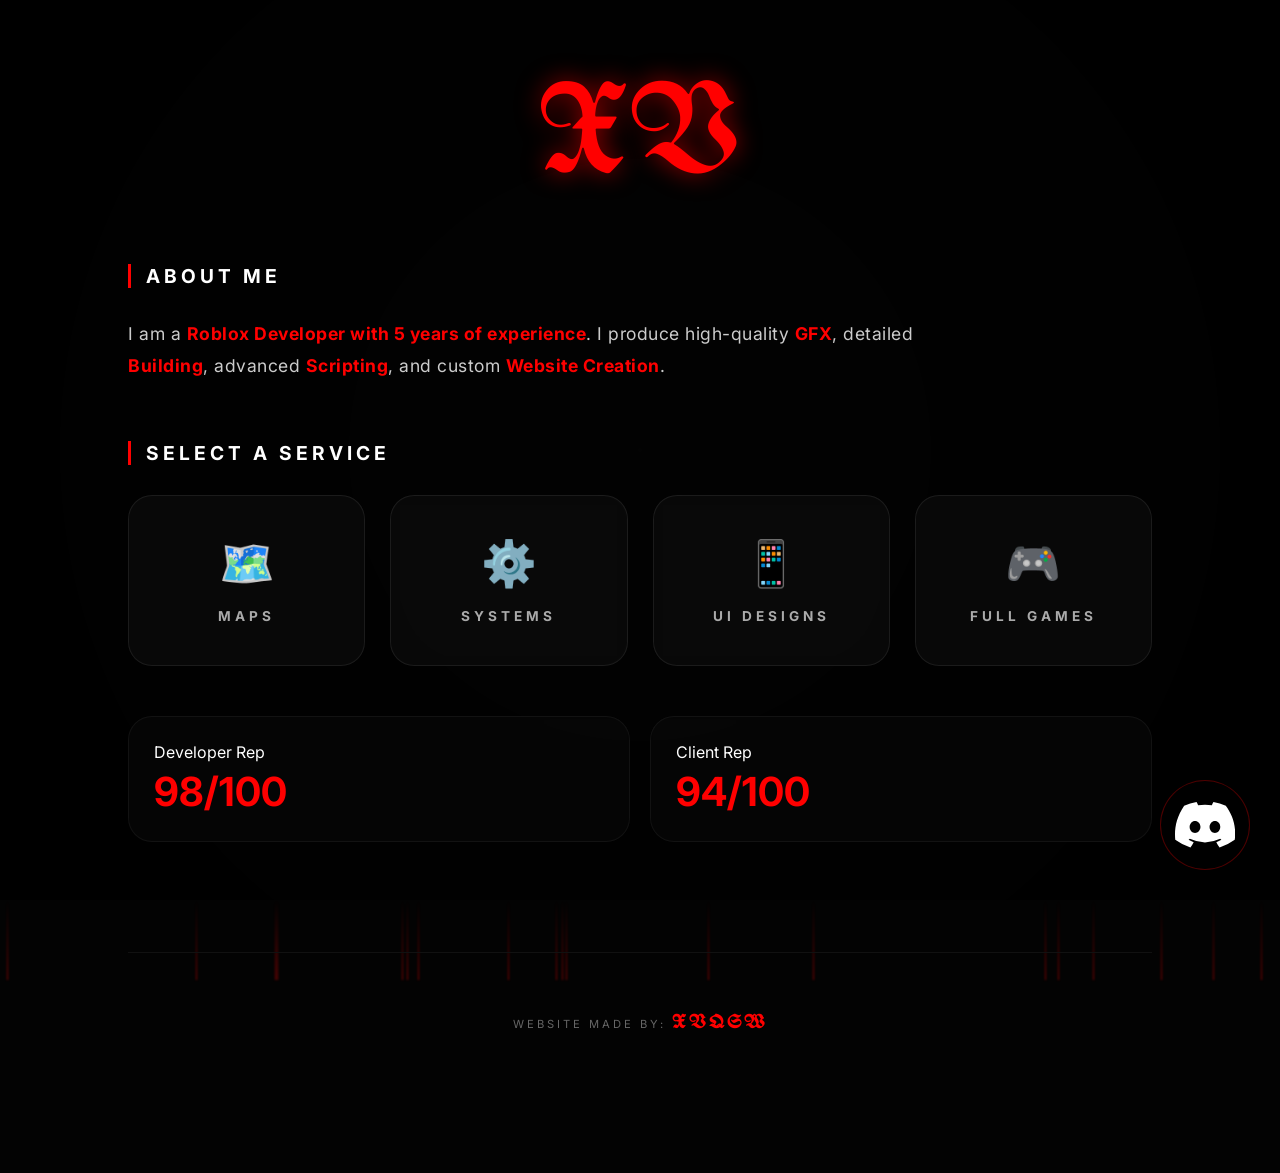
==== index.html @ 483e4d5b "Add files via upload" ====
<!DOCTYPE html>
<html lang="en">
<head>
    <meta charset="UTF-8">
    <meta name="viewport" content="width=device-width, initial-scale=1.0">
    <title>XV | Portfolio Storm</title>
    <link href="https://fonts.googleapis.com/css2?family=Inter:wght@300;400;700&family=UnifrakturMaguntia&display=swap" rel="stylesheet">
    
    <style>
        :root {
            --bg-color: #030303;
            --accent-red: #ff0000;
            --text-white: #ffffff;
            --text-dim: #666;
            --glass: rgba(255, 255, 255, 0.03);
            --card-round: 24px;
        }

        body, html {
            margin: 0; padding: 0;
            background-color: var(--bg-color);
            color: var(--text-white);
            font-family: 'Inter', sans-serif;
            overflow-x: hidden;
        }

        /* --- LIGHTNING CANVAS --- */
        #lightning-canvas {
            position: fixed;
            top: 0; left: 0;
            width: 100%; height: 100%;
            pointer-events: none;
            z-index: 5;
        }

        .storm-overlay {
            position: fixed; top: 0; left: 0; width: 100%; height: 100%;
            background: radial-gradient(circle at 50% 50%, transparent, rgba(0,0,0,0.9));
            z-index: 3; pointer-events: none;
            transition: background 0.1s;
        }

        /* Ambient Strike Glow */
        .strike-active {
            background: radial-gradient(circle at 50% 50%, rgba(255,0,0,0.05), rgba(0,0,0,0.9));
        }

        /* --- RAIN ENGINE --- */
        .rain-container { position: fixed; top: 0; left: 0; width: 100%; height: 100%; z-index: 1; pointer-events: none; filter: blur(0.8px); }
        .drop { position: absolute; background: linear-gradient(to bottom, transparent, var(--accent-red)); width: 1px; height: 80px; opacity: 0.5; }
        .ground { position: fixed; bottom: 0; width: 100%; height: 50px; z-index: 2; pointer-events: none; }
        .splash { position: absolute; bottom: 0; width: 2px; height: 2px; border-radius: 50%; border: 1px solid var(--accent-red); opacity: 0.6; animation: splashAnim 0.4s ease-out forwards; }
        @keyframes splashAnim { 0% { transform: scale(0); opacity: 0.8; } 100% { transform: scale(8); opacity: 0; } }

        /* --- UI STYLING --- */
        .content-wrapper { position: relative; z-index: 10; padding: 2rem 10% 5rem 10%; }
        .logo { font-family: 'UnifrakturMaguntia', serif; font-size: 8rem; color: var(--accent-red); text-align: center; margin: 40px 0; transition: 0.2s; text-shadow: 0 0 25px rgba(255, 0, 0, 0.6); }
        .logo-flash { text-shadow: 0 0 40px var(--accent-red), 0 0 80px var(--accent-red) !important; color: #fff !important; }
        
        h2 { text-transform: uppercase; letter-spacing: 4px; border-left: 3px solid var(--accent-red); padding-left: 15px; margin-top: 60px; margin-bottom: 30px; font-size: 1.2rem; }
        .about-text { color: #ccc; line-height: 1.8; max-width: 800px; margin: 20px 0; font-size: 1.1rem; letter-spacing: 0.5px; }
        .highlight { color: var(--accent-red); font-weight: bold; }

        /* --- MODERN ROUNDED CARDS --- */
        .service-grid { display: grid; grid-template-columns: repeat(auto-fit, minmax(220px, 1fr)); gap: 25px; margin-top: 20px; }
        .service-link { text-decoration: none; color: inherit; }
        .service-card { 
            position: relative; background: var(--glass); border: 1px solid rgba(255, 255, 255, 0.08); 
            padding: 40px 20px; text-align: center; border-radius: var(--card-round); 
            backdrop-filter: blur(15px); transition: all 0.5s cubic-bezier(0.23, 1, 0.32, 1);
            cursor: pointer; overflow: hidden;
        }
        .service-card:hover { border-color: rgba(255, 0, 0, 0.5); background: rgba(255, 255, 255, 0.06); transform: translateY(-10px); }
        .service-card .icon { font-size: 2.8rem; margin-bottom: 15px; display: block; transition: 0.4s; }
        .service-card:hover .icon { transform: scale(1.2); filter: drop-shadow(0 0 15px var(--accent-red)); }
        .service-card span.label { text-transform: uppercase; letter-spacing: 4px; font-weight: 700; font-size: 0.85rem; color: #aaa; transition: 0.3s; }

        .rep-box { flex: 1; background: rgba(255,255,255,0.02); padding: 25px; border-radius: var(--card-round); border: 1px solid rgba(255,255,255,0.05); margin: 10px 0; backdrop-filter: blur(5px); }
        .score { font-size: 2.5rem; font-weight: bold; color: var(--accent-red); margin-top: 5px; }
        .proof-container { background: rgba(0,0,0,0.4); border: 1px solid #222; padding: 5px; border-radius: 15px; overflow: hidden; }
        .proof-item { display: flex; justify-content: space-between; padding: 15px 25px; border-bottom: 1px solid #111; }

        footer { text-align: center; padding: 60px 40px; color: var(--text-dim); font-size: 0.7rem; letter-spacing: 3px; text-transform: uppercase; border-top: 1px solid #111; margin-top: 100px; }
        footer b { color: var(--accent-red); font-family: 'UnifrakturMaguntia', serif; font-size: 1.2rem; }

        .discord-wrapper { position: fixed; bottom: 30px; right: 30px; display: flex; align-items: center; gap: 15px; z-index: 1000; }
        .discord-float { width: 60px; height: 60px; background: rgba(0, 0, 0, 0.6); border: 1px solid rgba(255, 0, 0, 0.3); border-radius: 50%; display: flex; justify-content: center; align-items: center; backdrop-filter: blur(15px); transition: 0.4s; padding: 14px; }
        .discord-float svg { fill: var(--text-white); width: 100%; transition: 0.4s; }
        .discord-wrapper:hover .discord-float { border-color: var(--accent-red); box-shadow: 0 0 30px rgba(255, 0, 0, 0.4); transform: scale(1.1); }
    </style>
</head>
<body>

    <canvas id="lightning-canvas"></canvas>
    <div class="storm-overlay" id="overlay"></div>
    
    <div class="rain-container"></div>
    <div class="ground"></div>

    <div class="discord-wrapper">
        <a href="https://discord.gg/WaR3h4JqYm" target="_blank" class="discord-float">
            <svg viewBox="0 0 127.14 96.36"><path d="M107.7,8.07A105.15,105.15,0,0,0,81.47,0a72.06,72.06,0,0,0-3.36,6.83A97.68,97.68,0,0,0,49,6.83,72.06,72.06,0,0,0,45.64,0,105.89,105.89,0,0,0,19.39,8.09C2.71,32.65-1.71,56.6.54,80.21h0A105.73,105.73,0,0,0,32.71,96.36,77.7,77.7,0,0,0,39.6,85.25a68.42,68.42,0,0,1-10.85-5.18c.91-.66,1.8-1.34,2.66-2a75.57,75.57,0,0,0,64.32,0c.87.71,1.76,1.39,2.66,2a68.68,68.68,0,0,1-10.87,5.19,77,77,0,0,0,6.89,11.1,105.25,105.25,0,0,0,32.19-16.14h0C130.46,50.45,121.37,26.85,107.7,8.07ZM42.45,65.69C36.18,65.69,31,60,31,53s5.09-12.73,11.41-12.73S54.08,46,53.92,53,48.75,65.69,42.45,65.69Zm42.24,0C78.41,65.69,73.25,60,73.25,53s5.09-12.73,11.44-12.73S96.08,46,95.92,53,90.77,65.69,84.69,65.69Z"/></svg>
        </a>
    </div>

    <div class="content-wrapper">
        <div class="logo" id="logo">XV</div>
        
        <h2>About Me</h2>
        <p class="about-text">
            I am a <span class="highlight">Roblox Developer with 5 years of experience</span>.
            I produce high-quality <span class="highlight">GFX</span>, detailed <span class="highlight">Building</span>, advanced <span class="highlight">Scripting</span>, and custom <span class="highlight">Website Creation</span>.
        </p>

        <h2>Select a Service</h2>
        <div class="service-grid">
            <a href="map.html" class="service-link">
                <div class="service-card"><span class="icon">🗺️</span><span class="label">Maps</span></div>
            </a>
            <a href="system.html" class="service-link">
                <div class="service-card"><span class="icon">⚙️</span><span class="label">Systems</span></div>
            </a>
            <a href="ui.html" class="service-link">
                <div class="service-card"><span class="icon">📱</span><span class="label">UI Designs</span></div>
            </a>
            <a href="game.html" class="service-link">
                <div class="service-card"><span class="icon">🎮</span><span class="label">Full Games</span></div>
            </a>
        </div>

        <div style="display:flex; gap:20px; flex-wrap: wrap; margin-top: 40px;">
            <div class="rep-box">Developer Rep <div class="score">98/100</div></div>
            <div class="rep-box">Client Rep <div class="score">94/100</div></div>
        </div>

        <footer>Website made by: <b>xvqsw</b></footer>
    </div>

    <script>
        // --- RAIN ENGINE ---
        const rainContainer = document.querySelector('.rain-container');
        function createRain() {
            const drop = document.createElement('div');
            const posX = Math.random() * window.innerWidth;
            const duration = Math.random() * 0.3 + 0.3;
            drop.classList.add('drop');
            drop.style.left = posX + 'px';
            drop.style.animation = `fall ${duration}s linear forwards`;
            rainContainer.appendChild(drop);
            setTimeout(() => drop.remove(), duration * 1000);
        }
        setInterval(createRain, 20);

        // --- REALISTIC LIGHTNING ENGINE ---
        const canvas = document.getElementById('lightning-canvas');
        const ctx = canvas.getContext('2d');
        const overlay = document.getElementById('overlay');
        const logo = document.getElementById('logo');

        function resize() {
            canvas.width = window.innerWidth;
            canvas.height = window.innerHeight;
        }
        window.addEventListener('resize', resize);
        resize();

        function createLightning() {
            const x = Math.random() * canvas.width;
            const y = 0;
            const segments = 15;
            const boltColor = "rgba(255, 255, 255, 0.8)";
            const glowColor = "rgba(255, 0, 0, 0.5)";

            ctx.shadowBlur = 15;
            ctx.shadowColor = "red";
            ctx.strokeStyle = boltColor;
            ctx.lineWidth = 2;

            ctx.beginPath();
            ctx.moveTo(x, y);

            let curX = x;
            let curY = y;

            for (let i = 0; i < segments; i++) {
                curX += (Math.random() - 0.5) * 100;
                curY += (canvas.height / segments);
                ctx.lineTo(curX, curY);
            }
            ctx.stroke();

            // Atmospheric effects
            overlay.classList.add('strike-active');
            logo.classList.add('logo-flash');

            setTimeout(() => {
                ctx.clearRect(0, 0, canvas.width, canvas.height);
                overlay.classList.remove('strike-active');
                logo.classList.remove('logo-flash');
            }, 100);
        }

        function lightningLoop() {
            if (Math.random() > 0.94) {
                createLightning();
                // Double strike chance
                if (Math.random() > 0.3) setTimeout(createLightning, 150);
            }
            setTimeout(lightningLoop, Math.random() * 2000 + 500);
        }
        lightningLoop();

        const styleSheet = document.createElement("style");
        styleSheet.innerText = `@keyframes fall { to { transform: translateY(100vh); } }`;
        document.head.appendChild(styleSheet);
    </script>
</body>
</html>
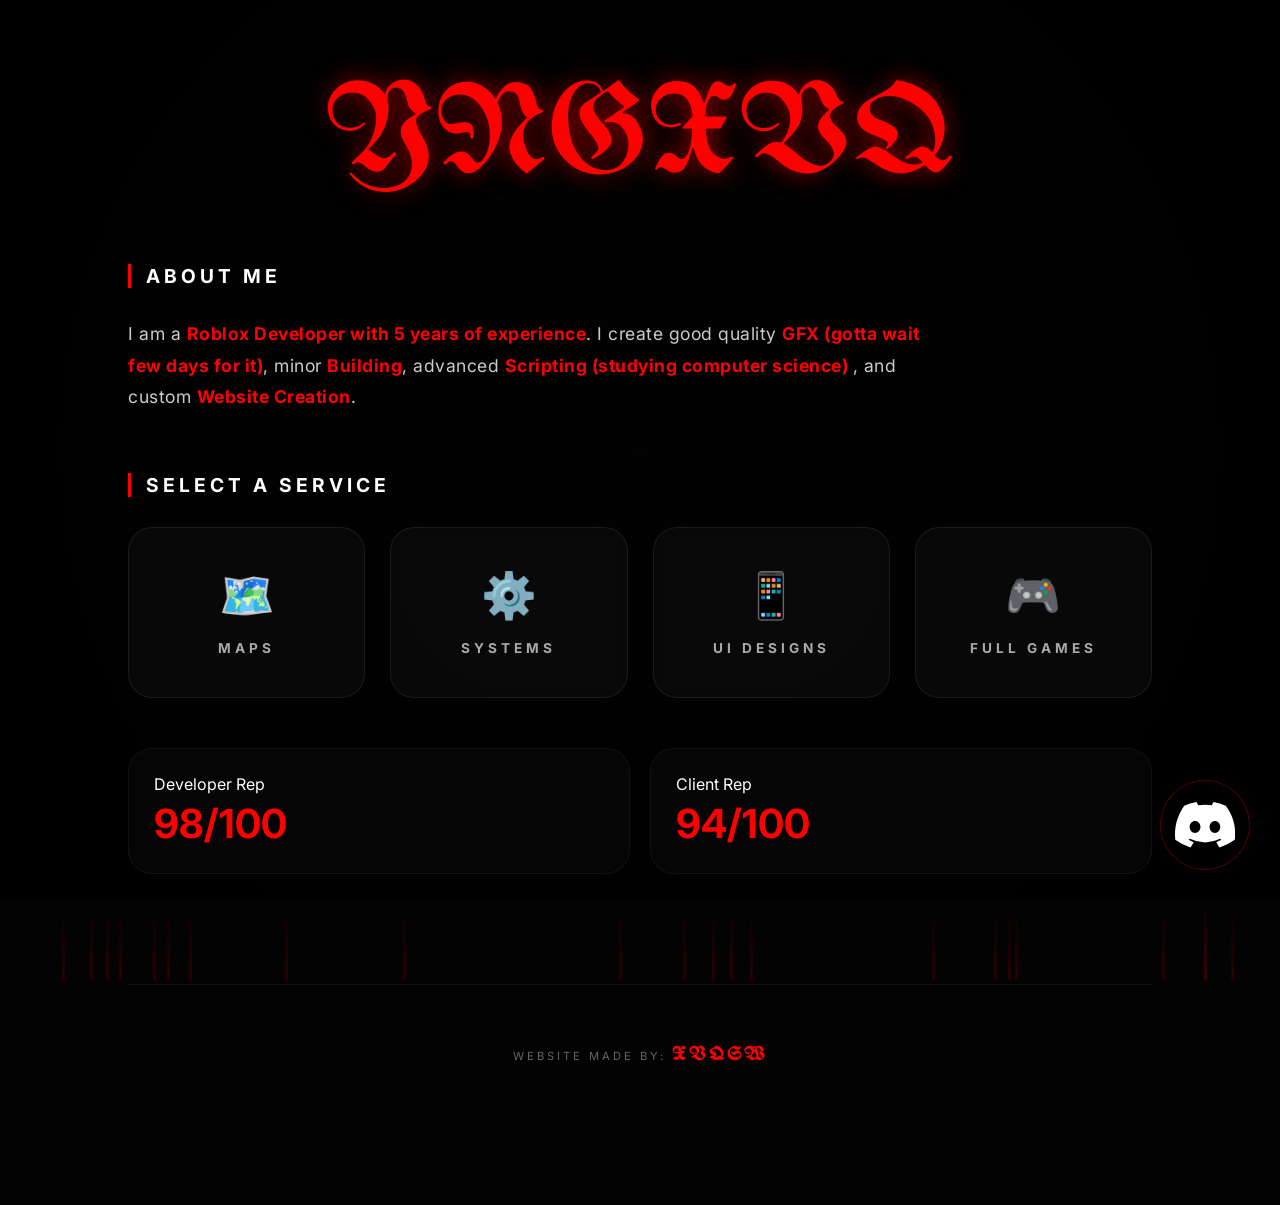
==== commit 7af7d942: "Revise index.html with new content and styles Updated the portfolio page content and styling." ====
--- a/index.html
+++ b/index.html
@@ -104,12 +104,12 @@
     </div>
 
     <div class="content-wrapper">
-        <div class="logo" id="logo">XV</div>
+        <div class="logo" id="logo">YNGXVQ</div>
         
         <h2>About Me</h2>
         <p class="about-text">
             I am a <span class="highlight">Roblox Developer with 5 years of experience</span>.
-            I produce high-quality <span class="highlight">GFX</span>, detailed <span class="highlight">Building</span>, advanced <span class="highlight">Scripting</span>, and custom <span class="highlight">Website Creation</span>.
+            I create good quality <span class="highlight">GFX (gotta wait few days for it)</span>, minor <span class="highlight">Building</span>, advanced <span class="highlight">Scripting (studying computer science) </span>, and custom <span class="highlight">Website Creation</span>.
         </p>
 
         <h2>Select a Service</h2>
@@ -215,4 +215,4 @@
         document.head.appendChild(styleSheet);
     </script>
 </body>
-</html>+</html>
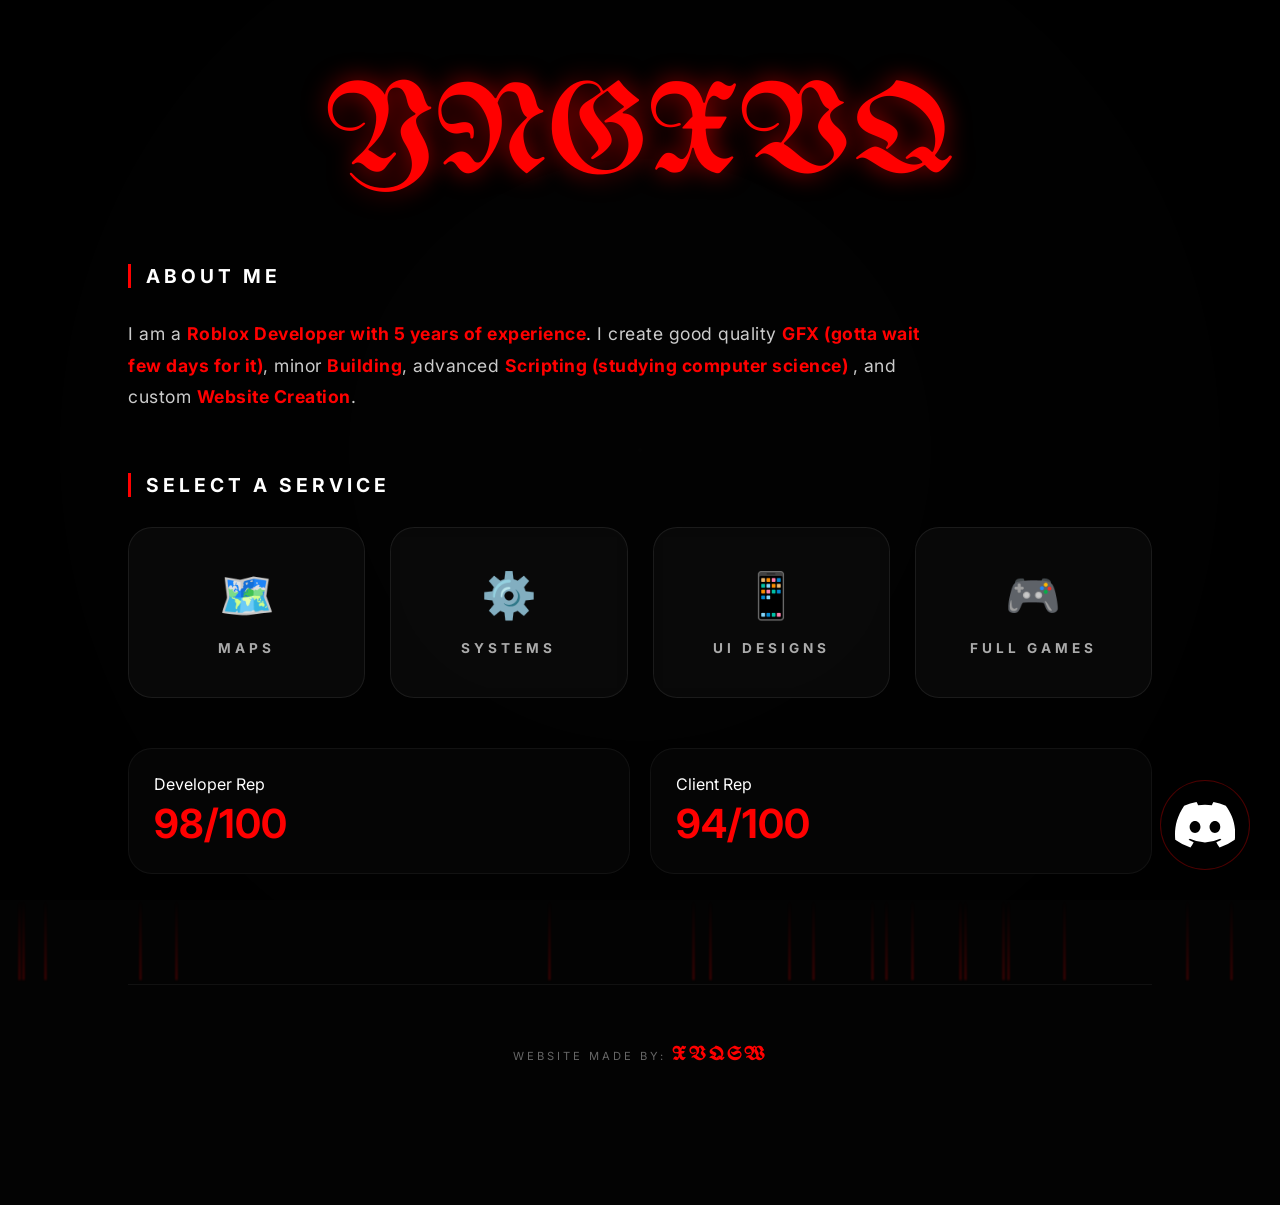
==== commit 32c5f321: "Update index.html" ====
--- a/index.html
+++ b/index.html
@@ -3,7 +3,7 @@
 <head>
     <meta charset="UTF-8">
     <meta name="viewport" content="width=device-width, initial-scale=1.0">
-    <title>XV | Portfolio Storm</title>
+    <title>XV | Portfolio</title>
     <link href="https://fonts.googleapis.com/css2?family=Inter:wght@300;400;700&family=UnifrakturMaguntia&display=swap" rel="stylesheet">
     
     <style>
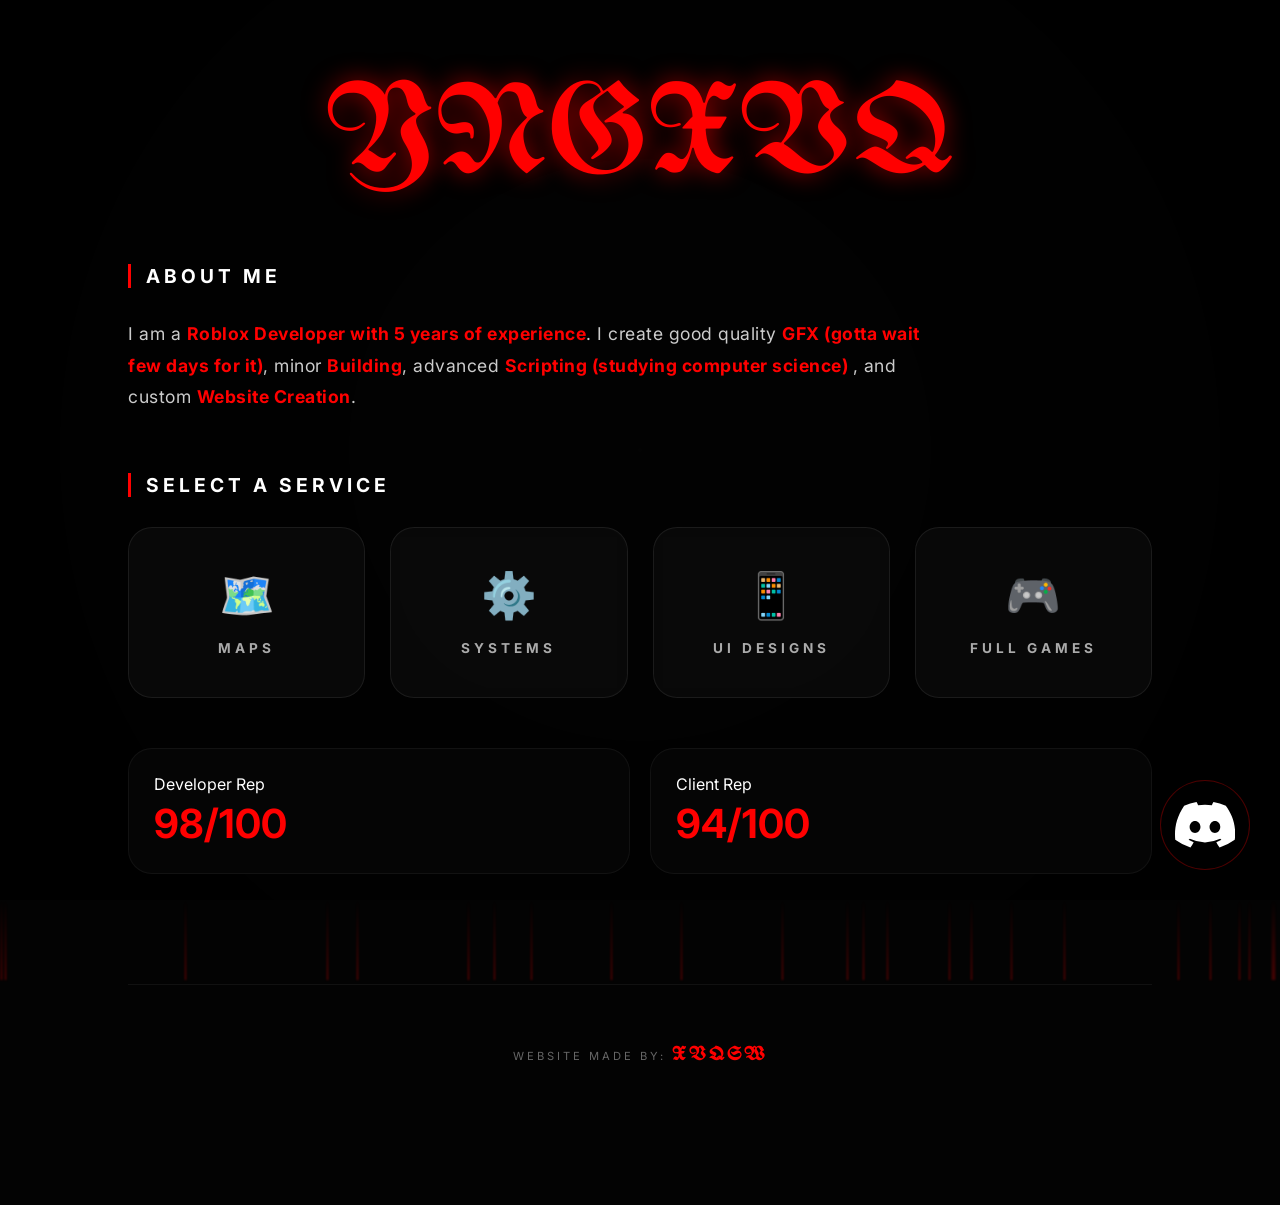
==== commit f2f34900: "Fix HTML structure and formatting issues" ====
--- a/index.html
+++ b/index.html
@@ -24,7 +24,6 @@
             overflow-x: hidden;
         }
 
-        /* --- LIGHTNING CANVAS --- */
         #lightning-canvas {
             position: fixed;
             top: 0; left: 0;
@@ -40,19 +39,16 @@
             transition: background 0.1s;
         }
 
-        /* Ambient Strike Glow */
         .strike-active {
             background: radial-gradient(circle at 50% 50%, rgba(255,0,0,0.05), rgba(0,0,0,0.9));
         }
 
-        /* --- RAIN ENGINE --- */
         .rain-container { position: fixed; top: 0; left: 0; width: 100%; height: 100%; z-index: 1; pointer-events: none; filter: blur(0.8px); }
         .drop { position: absolute; background: linear-gradient(to bottom, transparent, var(--accent-red)); width: 1px; height: 80px; opacity: 0.5; }
         .ground { position: fixed; bottom: 0; width: 100%; height: 50px; z-index: 2; pointer-events: none; }
         .splash { position: absolute; bottom: 0; width: 2px; height: 2px; border-radius: 50%; border: 1px solid var(--accent-red); opacity: 0.6; animation: splashAnim 0.4s ease-out forwards; }
         @keyframes splashAnim { 0% { transform: scale(0); opacity: 0.8; } 100% { transform: scale(8); opacity: 0; } }
-
-        /* --- UI STYLING --- */
+        
         .content-wrapper { position: relative; z-index: 10; padding: 2rem 10% 5rem 10%; }
         .logo { font-family: 'UnifrakturMaguntia', serif; font-size: 8rem; color: var(--accent-red); text-align: center; margin: 40px 0; transition: 0.2s; text-shadow: 0 0 25px rgba(255, 0, 0, 0.6); }
         .logo-flash { text-shadow: 0 0 40px var(--accent-red), 0 0 80px var(--accent-red) !important; color: #fff !important; }
@@ -61,7 +57,6 @@
         .about-text { color: #ccc; line-height: 1.8; max-width: 800px; margin: 20px 0; font-size: 1.1rem; letter-spacing: 0.5px; }
         .highlight { color: var(--accent-red); font-weight: bold; }
 
-        /* --- MODERN ROUNDED CARDS --- */
         .service-grid { display: grid; grid-template-columns: repeat(auto-fit, minmax(220px, 1fr)); gap: 25px; margin-top: 20px; }
         .service-link { text-decoration: none; color: inherit; }
         .service-card { 
@@ -137,7 +132,6 @@
     </div>
 
     <script>
-        // --- RAIN ENGINE ---
         const rainContainer = document.querySelector('.rain-container');
         function createRain() {
             const drop = document.createElement('div');
@@ -151,7 +145,6 @@
         }
         setInterval(createRain, 20);
 
-        // --- REALISTIC LIGHTNING ENGINE ---
         const canvas = document.getElementById('lightning-canvas');
         const ctx = canvas.getContext('2d');
         const overlay = document.getElementById('overlay');
@@ -189,7 +182,6 @@
             }
             ctx.stroke();
 
-            // Atmospheric effects
             overlay.classList.add('strike-active');
             logo.classList.add('logo-flash');
 
@@ -203,7 +195,6 @@
         function lightningLoop() {
             if (Math.random() > 0.94) {
                 createLightning();
-                // Double strike chance
                 if (Math.random() > 0.3) setTimeout(createLightning, 150);
             }
             setTimeout(lightningLoop, Math.random() * 2000 + 500);
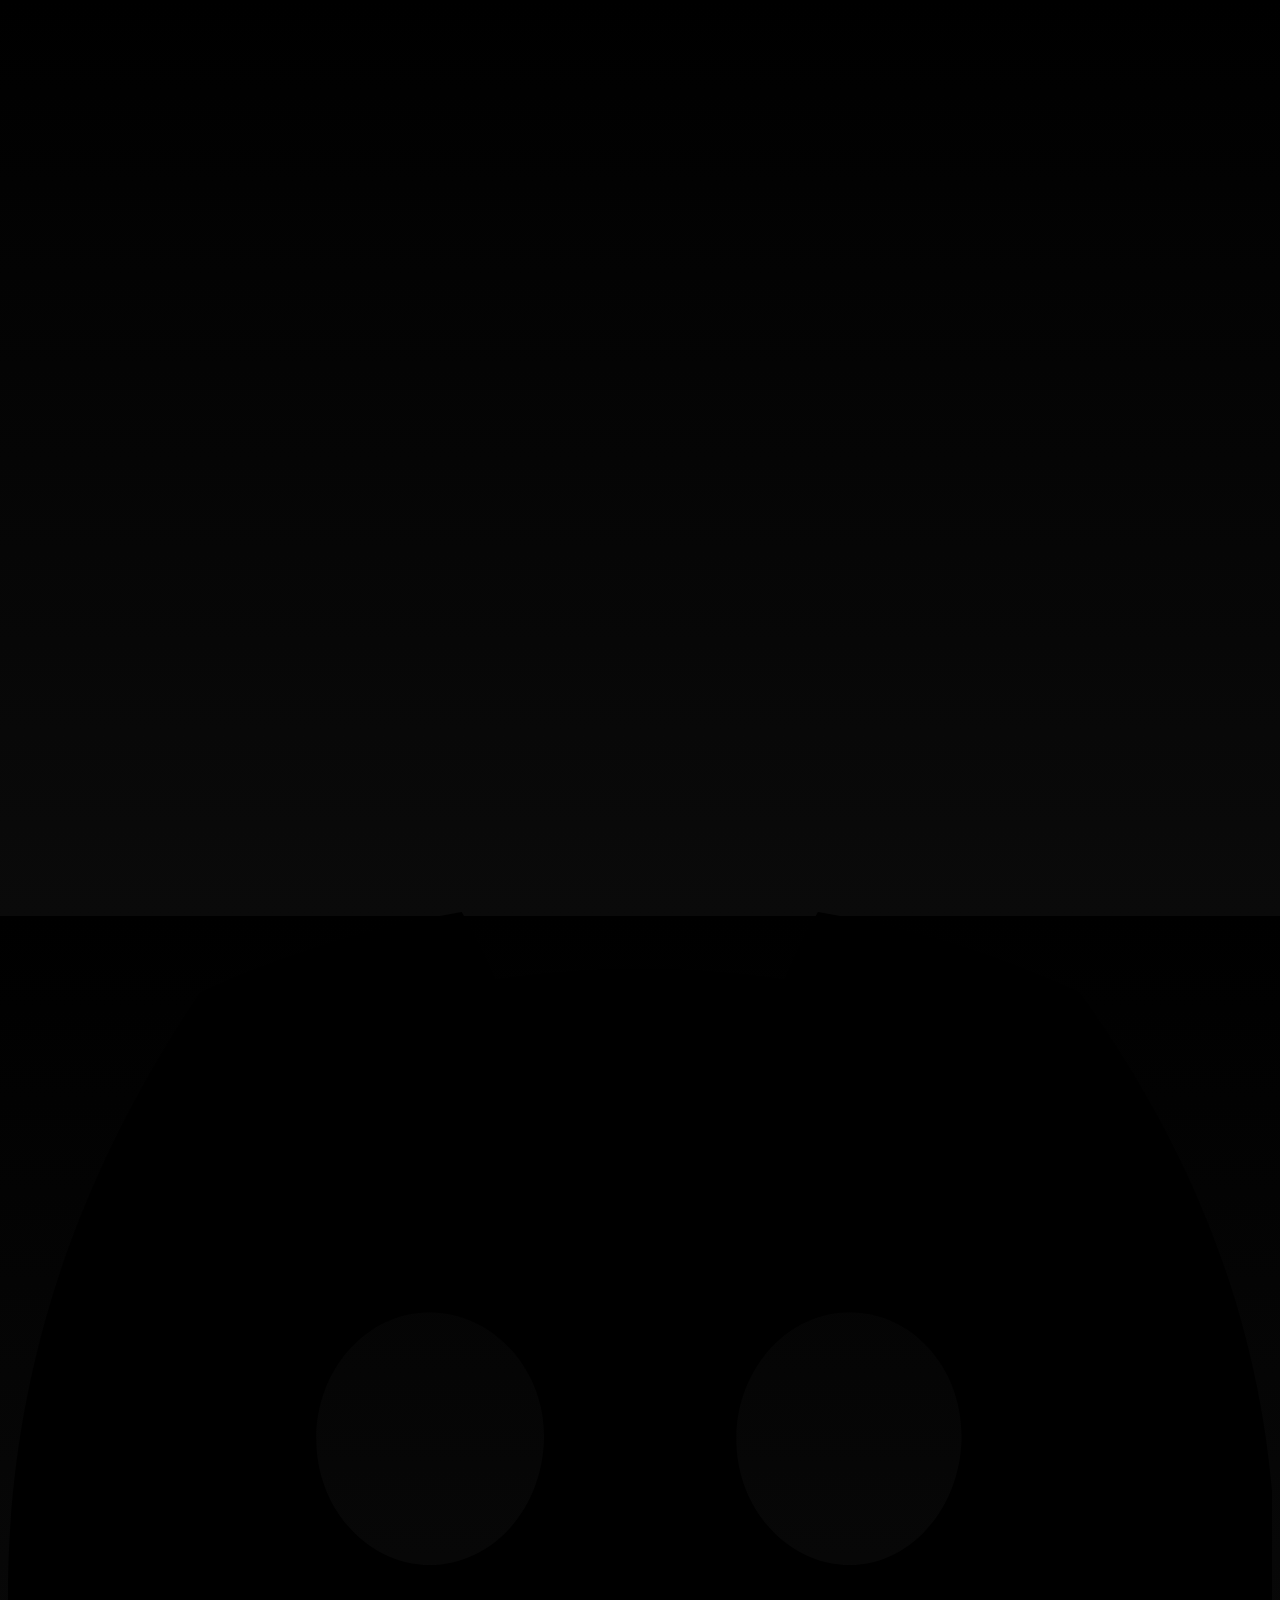
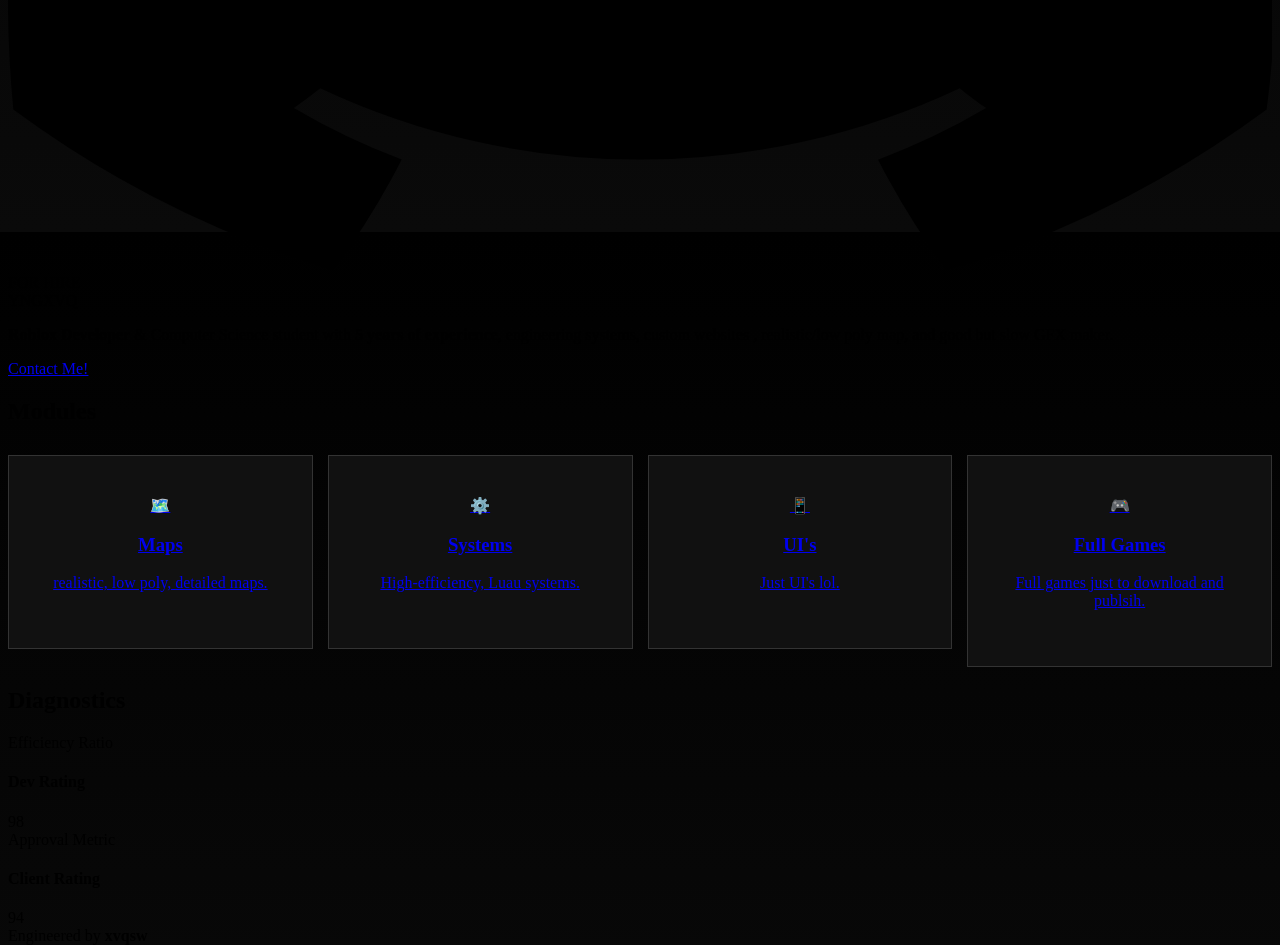
==== commit f92daf0e: "Update index.html" ====
--- a/index.html
+++ b/index.html
@@ -3,152 +3,107 @@
 <head>
     <meta charset="UTF-8">
     <meta name="viewport" content="width=device-width, initial-scale=1.0">
-    <title>XV | Portfolio</title>
-    <link href="https://fonts.googleapis.com/css2?family=Inter:wght@300;400;700&family=UnifrakturMaguntia&display=swap" rel="stylesheet">
-    
-    <style>
-        :root {
-            --bg-color: #030303;
-            --accent-red: #ff0000;
-            --text-white: #ffffff;
-            --text-dim: #666;
-            --glass: rgba(255, 255, 255, 0.03);
-            --card-round: 24px;
-        }
-
-        body, html {
-            margin: 0; padding: 0;
-            background-color: var(--bg-color);
-            color: var(--text-white);
-            font-family: 'Inter', sans-serif;
-            overflow-x: hidden;
-        }
-
-        #lightning-canvas {
-            position: fixed;
-            top: 0; left: 0;
-            width: 100%; height: 100%;
-            pointer-events: none;
-            z-index: 5;
-        }
-
-        .storm-overlay {
-            position: fixed; top: 0; left: 0; width: 100%; height: 100%;
-            background: radial-gradient(circle at 50% 50%, transparent, rgba(0,0,0,0.9));
-            z-index: 3; pointer-events: none;
-            transition: background 0.1s;
-        }
-
-        .strike-active {
-            background: radial-gradient(circle at 50% 50%, rgba(255,0,0,0.05), rgba(0,0,0,0.9));
-        }
-
-        .rain-container { position: fixed; top: 0; left: 0; width: 100%; height: 100%; z-index: 1; pointer-events: none; filter: blur(0.8px); }
-        .drop { position: absolute; background: linear-gradient(to bottom, transparent, var(--accent-red)); width: 1px; height: 80px; opacity: 0.5; }
-        .ground { position: fixed; bottom: 0; width: 100%; height: 50px; z-index: 2; pointer-events: none; }
-        .splash { position: absolute; bottom: 0; width: 2px; height: 2px; border-radius: 50%; border: 1px solid var(--accent-red); opacity: 0.6; animation: splashAnim 0.4s ease-out forwards; }
-        @keyframes splashAnim { 0% { transform: scale(0); opacity: 0.8; } 100% { transform: scale(8); opacity: 0; } }
-        
-        .content-wrapper { position: relative; z-index: 10; padding: 2rem 10% 5rem 10%; }
-        .logo { font-family: 'UnifrakturMaguntia', serif; font-size: 8rem; color: var(--accent-red); text-align: center; margin: 40px 0; transition: 0.2s; text-shadow: 0 0 25px rgba(255, 0, 0, 0.6); }
-        .logo-flash { text-shadow: 0 0 40px var(--accent-red), 0 0 80px var(--accent-red) !important; color: #fff !important; }
-        
-        h2 { text-transform: uppercase; letter-spacing: 4px; border-left: 3px solid var(--accent-red); padding-left: 15px; margin-top: 60px; margin-bottom: 30px; font-size: 1.2rem; }
-        .about-text { color: #ccc; line-height: 1.8; max-width: 800px; margin: 20px 0; font-size: 1.1rem; letter-spacing: 0.5px; }
-        .highlight { color: var(--accent-red); font-weight: bold; }
-
-        .service-grid { display: grid; grid-template-columns: repeat(auto-fit, minmax(220px, 1fr)); gap: 25px; margin-top: 20px; }
-        .service-link { text-decoration: none; color: inherit; }
-        .service-card { 
-            position: relative; background: var(--glass); border: 1px solid rgba(255, 255, 255, 0.08); 
-            padding: 40px 20px; text-align: center; border-radius: var(--card-round); 
-            backdrop-filter: blur(15px); transition: all 0.5s cubic-bezier(0.23, 1, 0.32, 1);
-            cursor: pointer; overflow: hidden;
-        }
-        .service-card:hover { border-color: rgba(255, 0, 0, 0.5); background: rgba(255, 255, 255, 0.06); transform: translateY(-10px); }
-        .service-card .icon { font-size: 2.8rem; margin-bottom: 15px; display: block; transition: 0.4s; }
-        .service-card:hover .icon { transform: scale(1.2); filter: drop-shadow(0 0 15px var(--accent-red)); }
-        .service-card span.label { text-transform: uppercase; letter-spacing: 4px; font-weight: 700; font-size: 0.85rem; color: #aaa; transition: 0.3s; }
-
-        .rep-box { flex: 1; background: rgba(255,255,255,0.02); padding: 25px; border-radius: var(--card-round); border: 1px solid rgba(255,255,255,0.05); margin: 10px 0; backdrop-filter: blur(5px); }
-        .score { font-size: 2.5rem; font-weight: bold; color: var(--accent-red); margin-top: 5px; }
-        .proof-container { background: rgba(0,0,0,0.4); border: 1px solid #222; padding: 5px; border-radius: 15px; overflow: hidden; }
-        .proof-item { display: flex; justify-content: space-between; padding: 15px 25px; border-bottom: 1px solid #111; }
-
-        footer { text-align: center; padding: 60px 40px; color: var(--text-dim); font-size: 0.7rem; letter-spacing: 3px; text-transform: uppercase; border-top: 1px solid #111; margin-top: 100px; }
-        footer b { color: var(--accent-red); font-family: 'UnifrakturMaguntia', serif; font-size: 1.2rem; }
-
-        .discord-wrapper { position: fixed; bottom: 30px; right: 30px; display: flex; align-items: center; gap: 15px; z-index: 1000; }
-        .discord-float { width: 60px; height: 60px; background: rgba(0, 0, 0, 0.6); border: 1px solid rgba(255, 0, 0, 0.3); border-radius: 50%; display: flex; justify-content: center; align-items: center; backdrop-filter: blur(15px); transition: 0.4s; padding: 14px; }
-        .discord-float svg { fill: var(--text-white); width: 100%; transition: 0.4s; }
-        .discord-wrapper:hover .discord-float { border-color: var(--accent-red); box-shadow: 0 0 30px rgba(255, 0, 0, 0.4); transform: scale(1.1); }
-    </style>
+    <title>XVQ | Portfolio</title>
+    <link href="https://fonts.googleapis.com/css2?family=Space+Grotesk:wght@300;400;500;600;700&family=Syne:wght@700;800&display=swap" rel="stylesheet">
+    <link rel="stylesheet" href="style.css">
 </head>
 <body>
 
-    <canvas id="lightning-canvas"></canvas>
-    <div class="storm-overlay" id="overlay"></div>
-    
-    <div class="rain-container"></div>
-    <div class="ground"></div>
+    <canvas id="matrix-canvas"></canvas>
+    <div class="cyber-overlay"></div>
 
     <div class="discord-wrapper">
-        <a href="https://discord.gg/WaR3h4JqYm" target="_blank" class="discord-float">
+        <a href="https://discord.gg/WaR3h4JqYm" target="_blank" class="discord-float" aria-label="Join Discord">
             <svg viewBox="0 0 127.14 96.36"><path d="M107.7,8.07A105.15,105.15,0,0,0,81.47,0a72.06,72.06,0,0,0-3.36,6.83A97.68,97.68,0,0,0,49,6.83,72.06,72.06,0,0,0,45.64,0,105.89,105.89,0,0,0,19.39,8.09C2.71,32.65-1.71,56.6.54,80.21h0A105.73,105.73,0,0,0,32.71,96.36,77.7,77.7,0,0,0,39.6,85.25a68.42,68.42,0,0,1-10.85-5.18c.91-.66,1.8-1.34,2.66-2a75.57,75.57,0,0,0,64.32,0c.87.71,1.76,1.39,2.66,2a68.68,68.68,0,0,1-10.87,5.19,77,77,0,0,0,6.89,11.1,105.25,105.25,0,0,0,32.19-16.14h0C130.46,50.45,121.37,26.85,107.7,8.07ZM42.45,65.69C36.18,65.69,31,60,31,53s5.09-12.73,11.41-12.73S54.08,46,53.92,53,48.75,65.69,42.45,65.69Zm42.24,0C78.41,65.69,73.25,60,73.25,53s5.09-12.73,11.44-12.73S96.08,46,95.92,53,90.77,65.69,84.69,65.69Z"/></svg>
         </a>
     </div>
 
     <div class="content-wrapper">
-        <div class="logo" id="logo">YNGXVQ</div>
-        
-        <h2>About Me</h2>
-        <p class="about-text">
-            I am a <span class="highlight">Roblox Developer with 5 years of experience</span>.
-            I create good quality <span class="highlight">GFX (gotta wait few days for it)</span>, minor <span class="highlight">Building</span>, advanced <span class="highlight">Scripting (studying computer science) </span>, and custom <span class="highlight">Website Creation</span>.
-        </p>
+        <header>
+            <div class="status-badge">
+                <span class="status-dot"></span>
+                FOR HIRE
+            </div>
+        </header>
 
-        <h2>Select a Service</h2>
-        <div class="service-grid">
-            <a href="map.html" class="service-link">
-                <div class="service-card"><span class="icon">🗺️</span><span class="label">Maps</span></div>
-            </a>
-            <a href="system.html" class="service-link">
-                <div class="service-card"><span class="icon">⚙️</span><span class="label">Systems</span></div>
-            </a>
-            <a href="ui.html" class="service-link">
-                <div class="service-card"><span class="icon">📱</span><span class="label">UI Designs</span></div>
-            </a>
-            <a href="game.html" class="service-link">
-                <div class="service-card"><span class="icon">🎮</span><span class="label">Full Games</span></div>
-            </a>
-        </div>
+        <main class="hero-section">
+            <div class="logo" id="logo">YNGXVQ</div>
+            <p class="hero-subtitle">
+                <b>Roblox Developer</b> & Computer Science student with <b>5 years of experience</b>, engineering systems, custom websites , realistic/low poly map, and good but slow GFX maker.
+            </p>
+            <div class="cta-group">
+                <a href="https://discord.gg/WaR3h4JqYm" target="_blank" class="btn-primary">Contact Me!</a>
+            </div>
+        </main>
 
-        <div style="display:flex; gap:20px; flex-wrap: wrap; margin-top: 40px;">
-            <div class="rep-box">Developer Rep <div class="score">98/100</div></div>
-            <div class="rep-box">Client Rep <div class="score">94/100</div></div>
-        </div>
+        <section>
+            <div class="section-header">
+                <h2>Modules</h2>
+                <div class="section-line"></div>
+            </div>
+            <div class="service-grid">
+                <a href="map.html" class="service-link">
+                    <div class="service-card">
+                        <div class="service-icon-wrapper">🗺️</div>
+                        <h3>Maps</h3>
+                        <p> realistic, low poly, detailed maps.</p>
+                    </div>
+                </a>
+                <a href="system.html" class="service-link">
+                    <div class="service-card">
+                        <div class="service-icon-wrapper">⚙️</div>
+                        <h3>Systems</h3>
+                        <p>High-efficiency, Luau systems.</p>
+                    </div>
+                </a>
+                <a href="ui.html" class="service-link">
+                    <div class="service-card">
+                        <div class="service-icon-wrapper">📱</div>
+                        <h3>UI's</h3>
+                        <p>Just UI's lol.</p>
+                    </div>
+                </a>
+                <a href="game.html" class="service-link">
+                    <div class="service-card">
+                        <div class="service-icon-wrapper">🎮</div>
+                        <h3>Full Games</h3>
+                        <p>Full games just to download and publsih.</p>
+                    </div>
+                </a>
+            </div>
+        </section>
 
-        <footer>Website made by: <b>xvqsw</b></footer>
+        <section>
+            <div class="section-header">
+                <h2>Diagnostics</h2>
+                <div class="section-line"></div>
+            </div>
+            <div class="metrics-grid">
+                <div class="metric-card">
+                    <div class="metric-info">
+                        <span>Efficiency Ratio</span>
+                        <h4>Dev Rating</h4>
+                    </div>
+                    <div class="metric-score">98</div>
+                </div>
+                <div class="metric-card">
+                    <div class="metric-info">
+                        <span>Approval Metric</span>
+                        <h4>Client Rating</h4>
+                    </div>
+                    <div class="metric-score">94</div>
+                </div>
+            </div>
+        </section>
+
+        <footer>
+            Engineered by <b>xvqsw</b>
+        </footer>
     </div>
 
     <script>
-        const rainContainer = document.querySelector('.rain-container');
-        function createRain() {
-            const drop = document.createElement('div');
-            const posX = Math.random() * window.innerWidth;
-            const duration = Math.random() * 0.3 + 0.3;
-            drop.classList.add('drop');
-            drop.style.left = posX + 'px';
-            drop.style.animation = `fall ${duration}s linear forwards`;
-            rainContainer.appendChild(drop);
-            setTimeout(() => drop.remove(), duration * 1000);
-        }
-        setInterval(createRain, 20);
-
-        const canvas = document.getElementById('lightning-canvas');
+        const canvas = document.getElementById('matrix-canvas');
         const ctx = canvas.getContext('2d');
-        const overlay = document.getElementById('overlay');
-        const logo = document.getElementById('logo');
 
         function resize() {
             canvas.width = window.innerWidth;
@@ -157,53 +112,32 @@
         window.addEventListener('resize', resize);
         resize();
 
-        function createLightning() {
-            const x = Math.random() * canvas.width;
-            const y = 0;
-            const segments = 15;
-            const boltColor = "rgba(255, 255, 255, 0.8)";
-            const glowColor = "rgba(255, 0, 0, 0.5)";
-
-            ctx.shadowBlur = 15;
-            ctx.shadowColor = "red";
-            ctx.strokeStyle = boltColor;
-            ctx.lineWidth = 2;
-
-            ctx.beginPath();
-            ctx.moveTo(x, y);
-
-            let curX = x;
-            let curY = y;
-
-            for (let i = 0; i < segments; i++) {
-                curX += (Math.random() - 0.5) * 100;
-                curY += (canvas.height / segments);
-                ctx.lineTo(curX, curY);
-            }
-            ctx.stroke();
-
-            overlay.classList.add('strike-active');
-            logo.classList.add('logo-flash');
-
-            setTimeout(() => {
-                ctx.clearRect(0, 0, canvas.width, canvas.height);
-                overlay.classList.remove('strike-active');
-                logo.classList.remove('logo-flash');
-            }, 100);
+        const letters = '01XYZABCDEF';
+        const fontSize = 14;
+        let columns = canvas.width / fontSize;
+        let drops = [];
+        for (let x = 0; x < columns; x++) {
+            drops[x] = 1;
         }
 
-        function lightningLoop() {
-            if (Math.random() > 0.94) {
-                createLightning();
-                if (Math.random() > 0.3) setTimeout(createLightning, 150);
+        function drawMatrix() {
+            ctx.fillStyle = 'rgba(7, 9, 15, 0.1)';
+            ctx.fillRect(0, 0, canvas.width, canvas.height);
+
+            ctx.fillStyle = '#00ffcc';
+            ctx.font = fontSize + 'px monospace';
+
+            for (let i = 0; i < drops.length; i++) {
+                const text = letters.charAt(Math.floor(Math.random() * letters.length));
+                ctx.fillText(text, i * fontSize, drops[i] * fontSize);
+
+                if (drops[i] * fontSize > canvas.height && Math.random() > 0.975) {
+                    drops[i] = 0;
+                }
+                drops[i]++;
             }
-            setTimeout(lightningLoop, Math.random() * 2000 + 500);
         }
-        lightningLoop();
-
-        const styleSheet = document.createElement("style");
-        styleSheet.innerText = `@keyframes fall { to { transform: translateY(100vh); } }`;
-        document.head.appendChild(styleSheet);
+        setInterval(drawMatrix, 35);
     </script>
 </body>
 </html>
--- a/style.css
+++ b/style.css
@@ -0,0 +1,139 @@
+/* Service Selection */
+.services-section { padding: 80px 10%; background: #050505; }
+
+.service-grid {
+    display: grid;
+    grid-template-columns: repeat(4, 1fr);
+    gap: 15px;
+    margin-top: 30px;
+}
+
+.service-card {
+    background: #111;
+    border: 1px solid #333;
+    padding: 40px 20px;
+    text-align: center;
+    transition: 0.3s cubic-bezier(0.4, 0, 0.2, 1);
+    cursor: pointer;
+}
+
+.service-card:hover {
+    border-color: var(--accent-color);
+    background: #1a0000;
+    transform: scale(1.05);
+}
+
+.service-card .icon { font-size: 2rem; display: block; margin-bottom: 10px; }
+
+/* Reputation & Archive */
+.platform-features {
+    display: flex;
+    gap: 30px;
+    padding: 80px 10%;
+}
+
+.rep-container { display: flex; gap: 20px; flex: 1; }
+
+.rep-box {
+    background: #111;
+    padding: 30px;
+    flex: 1;
+    text-align: center;
+    border-bottom: 3px solid #333;
+}
+
+.rep-box.border-red { border-bottom: 3px solid var(--accent-color); }
+
+.score {
+    font-size: 3rem;
+    font-weight: 800;
+    color: var(--accent-color);
+    font-family: 'UnifrakturMaguntia', serif;
+}
+
+.score span { font-size: 1rem; color: #555; }
+
+/* Proof Archive */
+.archive-section { flex: 1; }
+
+.archive-list { background: #0a0a0a; border: 1px solid #222; }
+
+.archive-item {
+    padding: 15px;
+    border-bottom: 1px solid #222;
+    display: flex;
+    justify-content: space-between;
+    font-size: 0.9rem;
+}
+
+.archive-item span { color: #00ff00; font-size: 0.7rem; text-transform: uppercase; }
+
+/* Review Style */
+.review-card {
+    background: linear-gradient(90deg, #111, #000);
+    padding: 20px;
+    border-left: 2px solid var(--accent-color);
+    margin: 10px 10%;
+}
+
+/* Background Atmosphere */
+body {
+    background: linear-gradient(to bottom, #000000, #0a0a0a);
+    overflow-x: hidden;
+    height: 100vh;
+}
+
+/* Blur effect for the background */
+.rain-container {
+    position: fixed;
+    top: 0;
+    left: 0;
+    width: 100%;
+    height: 100%;
+    z-index: -1;
+    pointer-events: none;
+    filter: blur(1px); /* Makes rain look softer/realistic */
+}
+
+/* The Rain Drop */
+.drop {
+    position: absolute;
+    background: rgba(255, 0, 0, 0.4); /* Subtle red tint to match XV */
+    width: 1px;
+    height: 80px;
+    top: -100px;
+    animation: fall linear infinite;
+}
+
+@keyframes fall {
+    to {
+        transform: translateY(100vh);
+    }
+}
+
+/* The Ground where splashes happen */
+.ground {
+    position: fixed;
+    bottom: 0;
+    width: 100%;
+    height: 10vh;
+    background: transparent;
+    z-index: -1;
+}
+
+/* Splash Effect (Z rozpryskiem) */
+.splash {
+    position: absolute;
+    bottom: 0;
+    width: 4px;
+    height: 2px;
+    border-radius: 50%;
+    border: 1px solid rgba(255, 0, 0, 0.5);
+    transform: scale(0);
+    animation: splash 0.4s ease-out;
+}
+
+@keyframes splash {
+    0% { transform: scale(0); opacity: 1; }
+    100% { transform: scale(4); opacity: 0; }
+}
